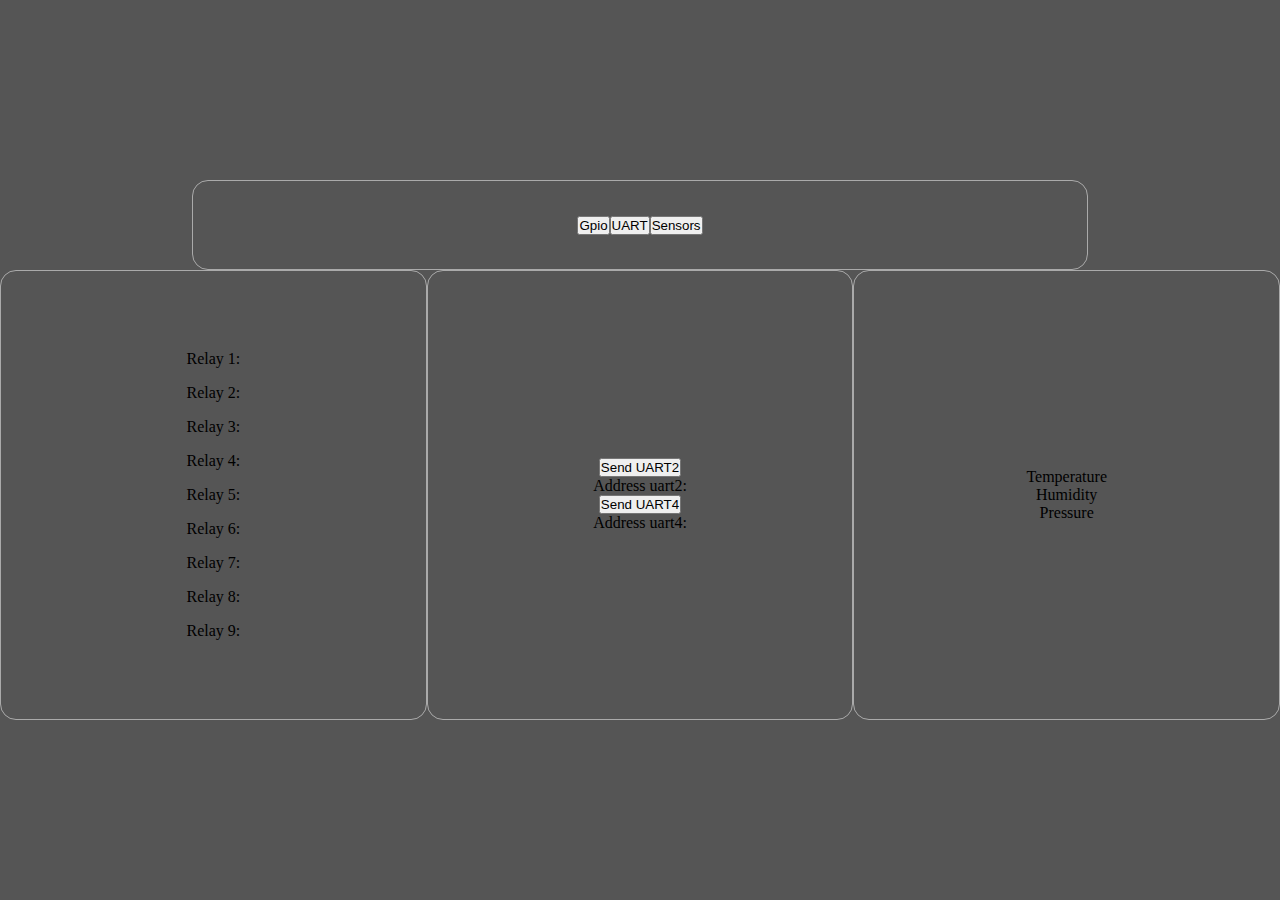
==== index.html @ f941c6cb "server started" ====
<!DOCTYPE html>
<html lang="en">
<head>
    <meta charset="UTF-8">
    <meta http-equiv="X-UA-Compatible" content="IE=edge">
    <meta name="viewport" content="width=device-width, initial-scale=1.0">
    <link rel="stylesheet" href="style.css">
    <title>GPIO Test Interface</title>
</head>
<body>
    <div class="main">
        <div class="main-btn">
            <button class="btn-gpio" id="btn-gpio" type="button">Gpio</button>
            <button class="btn-uart" id="btn-uart" type="button">UART</button>
            <button class="btn-sensors" id="btn-sensors" type="button">Sensors</button>
        </div>
        <div class="main-data">
            <div class="gpio container">
                <p>Relay 1:</p>
                <p>Relay 2:</p>
                <p>Relay 3:</p>
                <p>Relay 4:</p>
                <p>Relay 5:</p>
                <p>Relay 6:</p>
                <p>Relay 7:</p>
                <p>Relay 8:</p>
                <p>Relay 9:</p>
            </div>
            <div class="uart container">
                <button type="button" class="btn" id="btn-uart2">Send UART2</button>
                <p>Address uart2:</p>
                <button type="button" class="btn" id="btn-uart4">Send UART4</button>
                <p>Address uart4:</p>
            </div>
            <div class="sensors container">
                <p>Temperature</p>
                <p>Humidity</p>
                <p>Pressure</p>
            </div>
        </div>
    </div>
</body>
<script src="app.js"></script>
</html>
---- style.css ----
*{
    margin: 0;
    padding: 0;
    box-sizing: border-box;
}

.main{
    height: 100vh;

    display: flex;
    flex-direction: column;
    align-items: center;
    justify-content:center;

    background-color: #555;
}

.main-btn{
    width: 70%;
    height: 10vh;

    display: flex;
    align-items: center;
    justify-content: center;

    border: 1px solid #aaa;
    border-radius: 1rem;
}
.main-data{
    width: 100%;
    display: flex;
    flex-direction: row;
    align-items: center;
    justify-content:center;

}

.container{
    width: 70%;
    height: 50vh;
    border: 1px solid #aaa;
    border-radius: 1rem;
}

.gpio{
    display: flex;
    flex-direction: column;
    align-items: center;
    justify-content: center;
}

.gpio p{
    margin: 0.5rem;
}

.uart{
    display: flex;
    flex-direction: column;
    align-items: center;
    justify-content: center;
}

.sensors{
    display: flex;
    flex-direction: column;
    align-items: center;
    justify-content: center;
}

.hide{
    display: none;
}
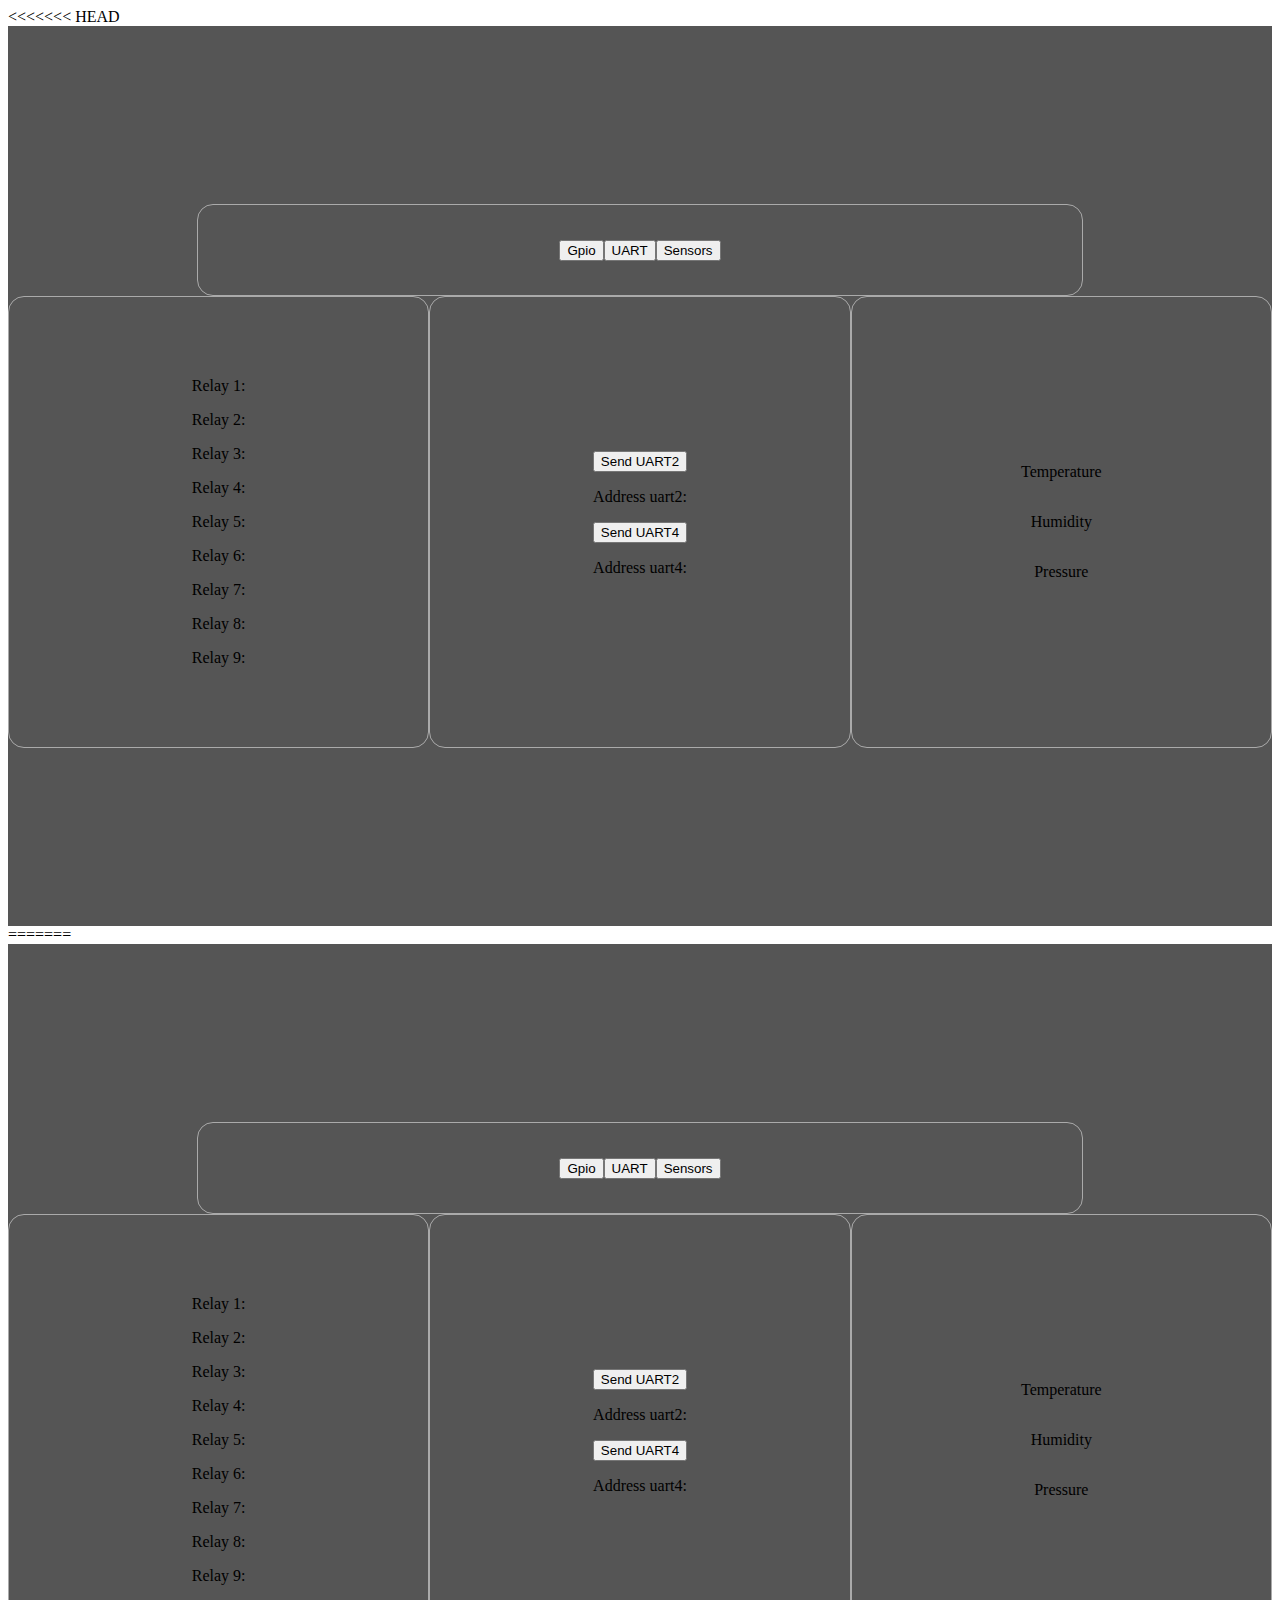
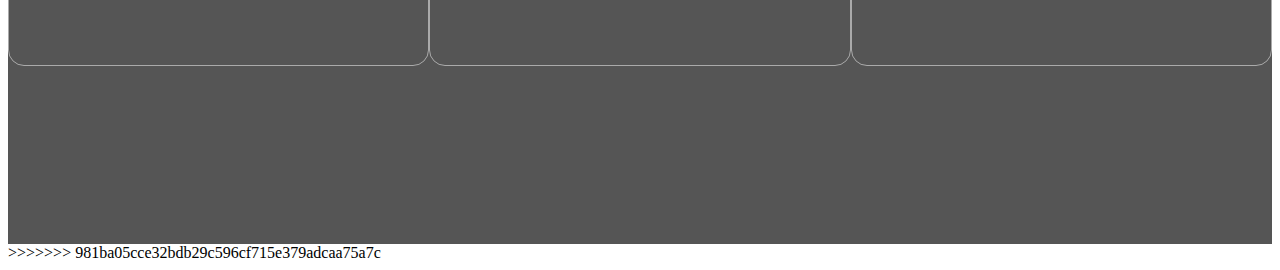
==== commit 1c425d9f: "server started" ====
--- a/index.html
+++ b/index.html
@@ -1,44 +1,90 @@
-<!DOCTYPE html>
-<html lang="en">
-<head>
-    <meta charset="UTF-8">
-    <meta http-equiv="X-UA-Compatible" content="IE=edge">
-    <meta name="viewport" content="width=device-width, initial-scale=1.0">
-    <link rel="stylesheet" href="style.css">
-    <title>GPIO Test Interface</title>
-</head>
-<body>
-    <div class="main">
-        <div class="main-btn">
-            <button class="btn-gpio" id="btn-gpio" type="button">Gpio</button>
-            <button class="btn-uart" id="btn-uart" type="button">UART</button>
-            <button class="btn-sensors" id="btn-sensors" type="button">Sensors</button>
-        </div>
-        <div class="main-data">
-            <div class="gpio container">
-                <p>Relay 1:</p>
-                <p>Relay 2:</p>
-                <p>Relay 3:</p>
-                <p>Relay 4:</p>
-                <p>Relay 5:</p>
-                <p>Relay 6:</p>
-                <p>Relay 7:</p>
-                <p>Relay 8:</p>
-                <p>Relay 9:</p>
-            </div>
-            <div class="uart container">
-                <button type="button" class="btn" id="btn-uart2">Send UART2</button>
-                <p>Address uart2:</p>
-                <button type="button" class="btn" id="btn-uart4">Send UART4</button>
-                <p>Address uart4:</p>
-            </div>
-            <div class="sensors container">
-                <p>Temperature</p>
-                <p>Humidity</p>
-                <p>Pressure</p>
-            </div>
-        </div>
-    </div>
-</body>
-<script src="app.js"></script>
+<<<<<<< HEAD
+<!DOCTYPE html>
+<html lang="en">
+<head>
+    <meta charset="UTF-8">
+    <meta http-equiv="X-UA-Compatible" content="IE=edge">
+    <meta name="viewport" content="width=device-width, initial-scale=1.0">
+    <link rel="stylesheet" href="style.css">
+    <title>GPIO Test Interface</title>
+</head>
+<body>
+    <div class="main">
+        <div class="main-btn">
+            <button class="btn-gpio" id="btn-gpio" type="button">Gpio</button>
+            <button class="btn-uart" id="btn-uart" type="button">UART</button>
+            <button class="btn-sensors" id="btn-sensors" type="button">Sensors</button>
+        </div>
+        <div class="main-data">
+            <div class="gpio container">
+                <p>Relay 1:</p>
+                <p>Relay 2:</p>
+                <p>Relay 3:</p>
+                <p>Relay 4:</p>
+                <p>Relay 5:</p>
+                <p>Relay 6:</p>
+                <p>Relay 7:</p>
+                <p>Relay 8:</p>
+                <p>Relay 9:</p>
+            </div>
+            <div class="uart container">
+                <button type="button" class="btn" id="btn-uart2">Send UART2</button>
+                <p>Address uart2:</p>
+                <button type="button" class="btn" id="btn-uart4">Send UART4</button>
+                <p>Address uart4:</p>
+            </div>
+            <div class="sensors container">
+                <p>Temperature</p>
+                <p>Humidity</p>
+                <p>Pressure</p>
+            </div>
+        </div>
+    </div>
+</body>
+<script src="app.js"></script>
+=======
+<!DOCTYPE html>
+<html lang="en">
+<head>
+    <meta charset="UTF-8">
+    <meta http-equiv="X-UA-Compatible" content="IE=edge">
+    <meta name="viewport" content="width=device-width, initial-scale=1.0">
+    <link rel="stylesheet" href="style.css">
+    <title>GPIO Test Interface</title>
+</head>
+<body>
+    <div class="main">
+        <div class="main-btn">
+            <button class="btn-gpio" id="btn-gpio" type="button">Gpio</button>
+            <button class="btn-uart" id="btn-uart" type="button">UART</button>
+            <button class="btn-sensors" id="btn-sensors" type="button">Sensors</button>
+        </div>
+        <div class="main-data">
+            <div class="gpio container">
+                <p>Relay 1:</p>
+                <p>Relay 2:</p>
+                <p>Relay 3:</p>
+                <p>Relay 4:</p>
+                <p>Relay 5:</p>
+                <p>Relay 6:</p>
+                <p>Relay 7:</p>
+                <p>Relay 8:</p>
+                <p>Relay 9:</p>
+            </div>
+            <div class="uart container">
+                <button type="button" class="btn" id="btn-uart2">Send UART2</button>
+                <p>Address uart2:</p>
+                <button type="button" class="btn" id="btn-uart4">Send UART4</button>
+                <p>Address uart4:</p>
+            </div>
+            <div class="sensors container">
+                <p>Temperature</p>
+                <p>Humidity</p>
+                <p>Pressure</p>
+            </div>
+        </div>
+    </div>
+</body>
+<script src="app.js"></script>
+>>>>>>> 981ba05cce32bdb29c596cf715e379adcaa75a7c
 </html>--- a/style.css
+++ b/style.css
@@ -1,72 +1,146 @@
-*{
-    margin: 0;
-    padding: 0;
-    box-sizing: border-box;
-}
-
-.main{
-    height: 100vh;
-
-    display: flex;
-    flex-direction: column;
-    align-items: center;
-    justify-content:center;
-
-    background-color: #555;
-}
-
-.main-btn{
-    width: 70%;
-    height: 10vh;
-
-    display: flex;
-    align-items: center;
-    justify-content: center;
-
-    border: 1px solid #aaa;
-    border-radius: 1rem;
-}
-.main-data{
-    width: 100%;
-    display: flex;
-    flex-direction: row;
-    align-items: center;
-    justify-content:center;
-
-}
-
-.container{
-    width: 70%;
-    height: 50vh;
-    border: 1px solid #aaa;
-    border-radius: 1rem;
-}
-
-.gpio{
-    display: flex;
-    flex-direction: column;
-    align-items: center;
-    justify-content: center;
-}
-
-.gpio p{
-    margin: 0.5rem;
-}
-
-.uart{
-    display: flex;
-    flex-direction: column;
-    align-items: center;
-    justify-content: center;
-}
-
-.sensors{
-    display: flex;
-    flex-direction: column;
-    align-items: center;
-    justify-content: center;
-}
-
-.hide{
-    display: none;
+<<<<<<< HEAD
+*{
+    margin: 0;
+    padding: 0;
+    box-sizing: border-box;
+}
+
+.main{
+    height: 100vh;
+
+    display: flex;
+    flex-direction: column;
+    align-items: center;
+    justify-content:center;
+
+    background-color: #555;
+}
+
+.main-btn{
+    width: 70%;
+    height: 10vh;
+
+    display: flex;
+    align-items: center;
+    justify-content: center;
+
+    border: 1px solid #aaa;
+    border-radius: 1rem;
+}
+.main-data{
+    width: 100%;
+    display: flex;
+    flex-direction: row;
+    align-items: center;
+    justify-content:center;
+
+}
+
+.container{
+    width: 70%;
+    height: 50vh;
+    border: 1px solid #aaa;
+    border-radius: 1rem;
+}
+
+.gpio{
+    display: flex;
+    flex-direction: column;
+    align-items: center;
+    justify-content: center;
+}
+
+.gpio p{
+    margin: 0.5rem;
+}
+
+.uart{
+    display: flex;
+    flex-direction: column;
+    align-items: center;
+    justify-content: center;
+}
+
+.sensors{
+    display: flex;
+    flex-direction: column;
+    align-items: center;
+    justify-content: center;
+}
+
+.hide{
+    display: none;
+=======
+*{
+    margin: 0;
+    padding: 0;
+    box-sizing: border-box;
+}
+
+.main{
+    height: 100vh;
+
+    display: flex;
+    flex-direction: column;
+    align-items: center;
+    justify-content:center;
+
+    background-color: #555;
+}
+
+.main-btn{
+    width: 70%;
+    height: 10vh;
+
+    display: flex;
+    align-items: center;
+    justify-content: center;
+
+    border: 1px solid #aaa;
+    border-radius: 1rem;
+}
+.main-data{
+    width: 100%;
+    display: flex;
+    flex-direction: row;
+    align-items: center;
+    justify-content:center;
+
+}
+
+.container{
+    width: 70%;
+    height: 50vh;
+    border: 1px solid #aaa;
+    border-radius: 1rem;
+}
+
+.gpio{
+    display: flex;
+    flex-direction: column;
+    align-items: center;
+    justify-content: center;
+}
+
+.gpio p{
+    margin: 0.5rem;
+}
+
+.uart{
+    display: flex;
+    flex-direction: column;
+    align-items: center;
+    justify-content: center;
+}
+
+.sensors{
+    display: flex;
+    flex-direction: column;
+    align-items: center;
+    justify-content: center;
+}
+
+.hide{
+    display: none;
+>>>>>>> 981ba05cce32bdb29c596cf715e379adcaa75a7c
 }--- a/style.css
+++ b/style.css
@@ -1,72 +1,146 @@
-*{
-    margin: 0;
-    padding: 0;
-    box-sizing: border-box;
-}
-
-.main{
-    height: 100vh;
-
-    display: flex;
-    flex-direction: column;
-    align-items: center;
-    justify-content:center;
-
-    background-color: #555;
-}
-
-.main-btn{
-    width: 70%;
-    height: 10vh;
-
-    display: flex;
-    align-items: center;
-    justify-content: center;
-
-    border: 1px solid #aaa;
-    border-radius: 1rem;
-}
-.main-data{
-    width: 100%;
-    display: flex;
-    flex-direction: row;
-    align-items: center;
-    justify-content:center;
-
-}
-
-.container{
-    width: 70%;
-    height: 50vh;
-    border: 1px solid #aaa;
-    border-radius: 1rem;
-}
-
-.gpio{
-    display: flex;
-    flex-direction: column;
-    align-items: center;
-    justify-content: center;
-}
-
-.gpio p{
-    margin: 0.5rem;
-}
-
-.uart{
-    display: flex;
-    flex-direction: column;
-    align-items: center;
-    justify-content: center;
-}
-
-.sensors{
-    display: flex;
-    flex-direction: column;
-    align-items: center;
-    justify-content: center;
-}
-
-.hide{
-    display: none;
+<<<<<<< HEAD
+*{
+    margin: 0;
+    padding: 0;
+    box-sizing: border-box;
+}
+
+.main{
+    height: 100vh;
+
+    display: flex;
+    flex-direction: column;
+    align-items: center;
+    justify-content:center;
+
+    background-color: #555;
+}
+
+.main-btn{
+    width: 70%;
+    height: 10vh;
+
+    display: flex;
+    align-items: center;
+    justify-content: center;
+
+    border: 1px solid #aaa;
+    border-radius: 1rem;
+}
+.main-data{
+    width: 100%;
+    display: flex;
+    flex-direction: row;
+    align-items: center;
+    justify-content:center;
+
+}
+
+.container{
+    width: 70%;
+    height: 50vh;
+    border: 1px solid #aaa;
+    border-radius: 1rem;
+}
+
+.gpio{
+    display: flex;
+    flex-direction: column;
+    align-items: center;
+    justify-content: center;
+}
+
+.gpio p{
+    margin: 0.5rem;
+}
+
+.uart{
+    display: flex;
+    flex-direction: column;
+    align-items: center;
+    justify-content: center;
+}
+
+.sensors{
+    display: flex;
+    flex-direction: column;
+    align-items: center;
+    justify-content: center;
+}
+
+.hide{
+    display: none;
+=======
+*{
+    margin: 0;
+    padding: 0;
+    box-sizing: border-box;
+}
+
+.main{
+    height: 100vh;
+
+    display: flex;
+    flex-direction: column;
+    align-items: center;
+    justify-content:center;
+
+    background-color: #555;
+}
+
+.main-btn{
+    width: 70%;
+    height: 10vh;
+
+    display: flex;
+    align-items: center;
+    justify-content: center;
+
+    border: 1px solid #aaa;
+    border-radius: 1rem;
+}
+.main-data{
+    width: 100%;
+    display: flex;
+    flex-direction: row;
+    align-items: center;
+    justify-content:center;
+
+}
+
+.container{
+    width: 70%;
+    height: 50vh;
+    border: 1px solid #aaa;
+    border-radius: 1rem;
+}
+
+.gpio{
+    display: flex;
+    flex-direction: column;
+    align-items: center;
+    justify-content: center;
+}
+
+.gpio p{
+    margin: 0.5rem;
+}
+
+.uart{
+    display: flex;
+    flex-direction: column;
+    align-items: center;
+    justify-content: center;
+}
+
+.sensors{
+    display: flex;
+    flex-direction: column;
+    align-items: center;
+    justify-content: center;
+}
+
+.hide{
+    display: none;
+>>>>>>> 981ba05cce32bdb29c596cf715e379adcaa75a7c
 }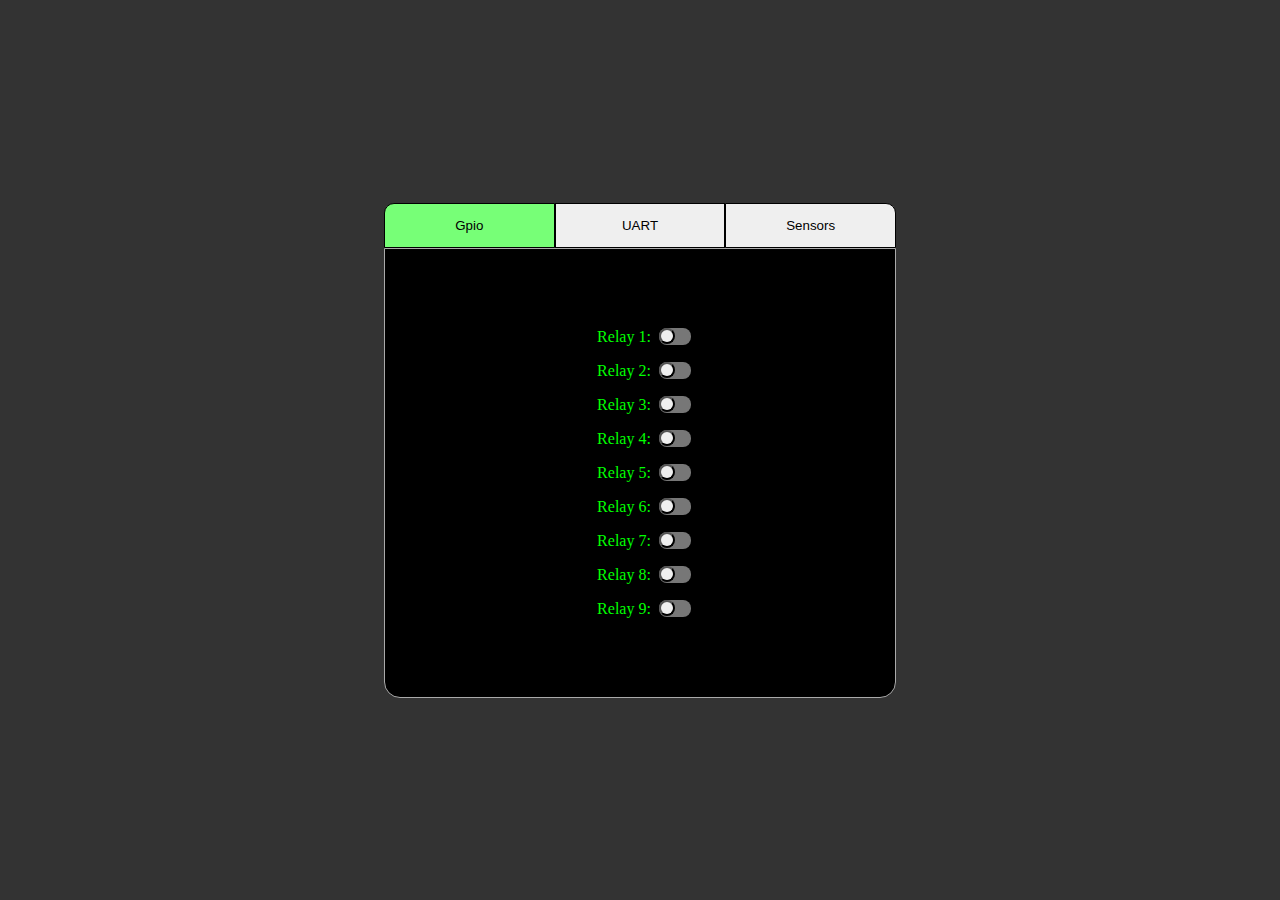
==== commit c1a0e10c: "piGpio Frontend" ====
--- a/index.html
+++ b/index.html
@@ -1,4 +1,3 @@
-<<<<<<< HEAD
 <!DOCTYPE html>
 <html lang="en">
 <head>
@@ -11,29 +10,74 @@
 <body>
     <div class="main">
         <div class="main-btn">
-            <button class="btn-gpio" id="btn-gpio" type="button">Gpio</button>
-            <button class="btn-uart" id="btn-uart" type="button">UART</button>
-            <button class="btn-sensors" id="btn-sensors" type="button">Sensors</button>
+            <button class="btn-gpio header-btn pressed" id="btn-gpio" type="button">Gpio</button>
+            <button class="btn-uart header-btn" id="btn-uart" type="button">UART</button>
+            <button class="btn-sensors header-btn" id="btn-sensors" type="button">Sensors</button>
         </div>
         <div class="main-data">
-            <div class="gpio container">
-                <p>Relay 1:</p>
-                <p>Relay 2:</p>
-                <p>Relay 3:</p>
-                <p>Relay 4:</p>
-                <p>Relay 5:</p>
-                <p>Relay 6:</p>
-                <p>Relay 7:</p>
-                <p>Relay 8:</p>
-                <p>Relay 9:</p>
+            <div class="gpio container" id="gpio">
+                <div class="gpio-row">
+                    <p>Relay 1: </p>
+                    <div class="tog-container">
+                        <button class="btn-toggler" id="switcher-1"></button>
+                    </div>
+                </div>
+                <div class="gpio-row">
+                    <p>Relay 2: </p>
+                    <div class="tog-container">
+                        <button class="btn-toggler" id="switcher-2"></button>
+                    </div>
+                </div>
+                <div class="gpio-row">
+                    <p>Relay 3: </p>
+                    <div class="tog-container">
+                        <button class="btn-toggler" id="switcher-3"></button>
+                    </div>
+                </div>
+                <div class="gpio-row">
+                    <p>Relay 4: </p>
+                    <div class="tog-container">
+                        <button class="btn-toggler" id="switcher-4"></button>
+                    </div>
+                </div>
+                <div class="gpio-row">
+                    <p>Relay 5: </p>
+                    <div class="tog-container">
+                        <button class="btn-toggler" id="switcher-5"></button>
+                    </div>
+                </div>
+                <div class="gpio-row">
+                    <p>Relay 6: </p>
+                    <div class="tog-container">
+                            <button class="btn-toggler" id="switcher-6"></button>
+                        </div>
+                </div>
+                <div class="gpio-row">
+                    <p>Relay 7: </p>
+                    <div class="tog-container">
+                        <button class="btn-toggler" id="switcher-7"></button>
+                    </div>
+                </div>
+                <div class="gpio-row">
+                    <p>Relay 8: </p>
+                    <div class="tog-container">
+                        <button class="btn-toggler" id="switcher-8"></button>
+                    </div>
+                </div>
+                <div class="gpio-row">
+                    <p>Relay 9: </p>
+                    <div class="tog-container">
+                        <button class="btn-toggler" id="switcher-9"></button>
+                    </div>
+                </div>
             </div>
-            <div class="uart container">
+            <div class="uart container hide" id="uart">
                 <button type="button" class="btn" id="btn-uart2">Send UART2</button>
                 <p>Address uart2:</p>
                 <button type="button" class="btn" id="btn-uart4">Send UART4</button>
                 <p>Address uart4:</p>
             </div>
-            <div class="sensors container">
+            <div class="sensors container hide" id="sensors">
                 <p>Temperature</p>
                 <p>Humidity</p>
                 <p>Pressure</p>
@@ -42,49 +86,5 @@
     </div>
 </body>
 <script src="app.js"></script>
-=======
-<!DOCTYPE html>
-<html lang="en">
-<head>
-    <meta charset="UTF-8">
-    <meta http-equiv="X-UA-Compatible" content="IE=edge">
-    <meta name="viewport" content="width=device-width, initial-scale=1.0">
-    <link rel="stylesheet" href="style.css">
-    <title>GPIO Test Interface</title>
-</head>
-<body>
-    <div class="main">
-        <div class="main-btn">
-            <button class="btn-gpio" id="btn-gpio" type="button">Gpio</button>
-            <button class="btn-uart" id="btn-uart" type="button">UART</button>
-            <button class="btn-sensors" id="btn-sensors" type="button">Sensors</button>
-        </div>
-        <div class="main-data">
-            <div class="gpio container">
-                <p>Relay 1:</p>
-                <p>Relay 2:</p>
-                <p>Relay 3:</p>
-                <p>Relay 4:</p>
-                <p>Relay 5:</p>
-                <p>Relay 6:</p>
-                <p>Relay 7:</p>
-                <p>Relay 8:</p>
-                <p>Relay 9:</p>
-            </div>
-            <div class="uart container">
-                <button type="button" class="btn" id="btn-uart2">Send UART2</button>
-                <p>Address uart2:</p>
-                <button type="button" class="btn" id="btn-uart4">Send UART4</button>
-                <p>Address uart4:</p>
-            </div>
-            <div class="sensors container">
-                <p>Temperature</p>
-                <p>Humidity</p>
-                <p>Pressure</p>
-            </div>
-        </div>
-    </div>
-</body>
-<script src="app.js"></script>
->>>>>>> 981ba05cce32bdb29c596cf715e379adcaa75a7c
+<script src="switcher.js"></script>
 </html>--- a/style.css
+++ b/style.css
@@ -1,4 +1,3 @@
-<<<<<<< HEAD
 *{
     margin: 0;
     padding: 0;
@@ -11,22 +10,42 @@
     display: flex;
     flex-direction: column;
     align-items: center;
-    justify-content:center;
+    justify-content: center;
 
-    background-color: #555;
+    background-color: #333;
 }
 
 .main-btn{
-    width: 70%;
-    height: 10vh;
+    width: 40%;
+    height: 5vh;
 
     display: flex;
     align-items: center;
     justify-content: center;
+}
 
-    border: 1px solid #aaa;
-    border-radius: 1rem;
+.header-btn{
+    width: 34%;
+    height:inherit;
+    border: 1px solid #000;
 }
+
+.header-btn:first-child{
+    border-radius: 10px 0 0 0;
+}
+
+.header-btn:last-child{
+    border-radius: 0 10px 0 0;
+}
+
+.header-btn:hover{
+    background-color: #cfc
+}
+
+.pressed{
+    background-color: #7f7
+}
+
 .main-data{
     width: 100%;
     display: flex;
@@ -37,10 +56,13 @@
 }
 
 .container{
-    width: 70%;
+    width: 40%;
     height: 50vh;
     border: 1px solid #aaa;
-    border-radius: 1rem;
+    border-radius: 0 0 1rem 1rem;
+
+    color: #0f0;
+    background-color: #000;
 }
 
 .gpio{
@@ -52,6 +74,32 @@
 
 .gpio p{
     margin: 0.5rem;
+}
+
+.gpio-row{
+    display: flex;
+    flex-direction: row;
+    align-items: center;
+}
+
+.tog-container{
+    width: 2rem;
+    height: 1.1rem;
+    background-color: #777;
+    border-radius: 0.5rem;
+}
+.btn-toggler{
+    position: relative;
+
+    height: 1rem;
+    width: 1rem;
+
+    border-radius: 50%;
+}
+.on-off{
+    position: relative;
+    top: 0;
+    left: 50%;
 }
 
 .uart{
@@ -70,77 +118,4 @@
 
 .hide{
     display: none;
-=======
-*{
-    margin: 0;
-    padding: 0;
-    box-sizing: border-box;
-}
-
-.main{
-    height: 100vh;
-
-    display: flex;
-    flex-direction: column;
-    align-items: center;
-    justify-content:center;
-
-    background-color: #555;
-}
-
-.main-btn{
-    width: 70%;
-    height: 10vh;
-
-    display: flex;
-    align-items: center;
-    justify-content: center;
-
-    border: 1px solid #aaa;
-    border-radius: 1rem;
-}
-.main-data{
-    width: 100%;
-    display: flex;
-    flex-direction: row;
-    align-items: center;
-    justify-content:center;
-
-}
-
-.container{
-    width: 70%;
-    height: 50vh;
-    border: 1px solid #aaa;
-    border-radius: 1rem;
-}
-
-.gpio{
-    display: flex;
-    flex-direction: column;
-    align-items: center;
-    justify-content: center;
-}
-
-.gpio p{
-    margin: 0.5rem;
-}
-
-.uart{
-    display: flex;
-    flex-direction: column;
-    align-items: center;
-    justify-content: center;
-}
-
-.sensors{
-    display: flex;
-    flex-direction: column;
-    align-items: center;
-    justify-content: center;
-}
-
-.hide{
-    display: none;
->>>>>>> 981ba05cce32bdb29c596cf715e379adcaa75a7c
 }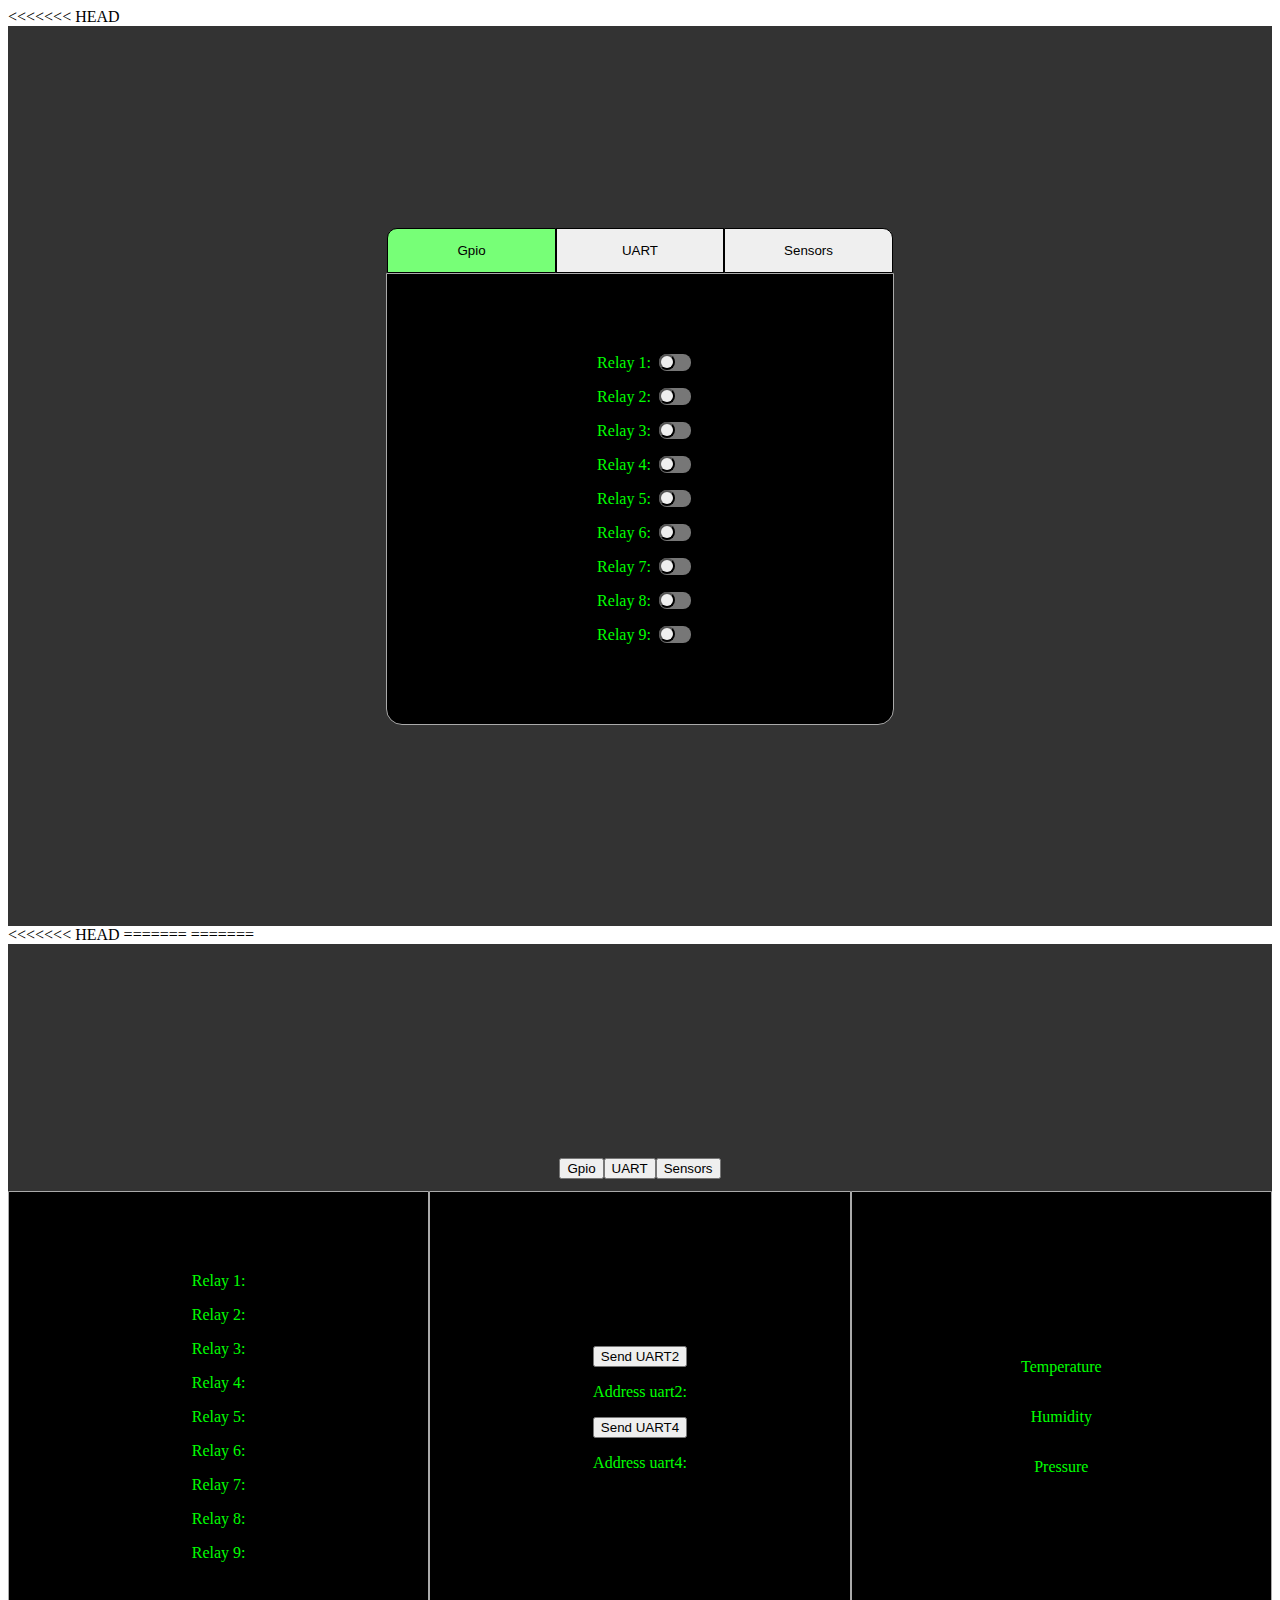
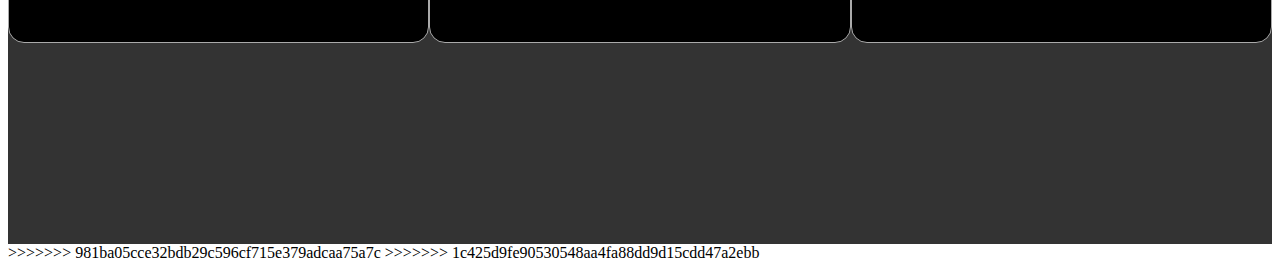
==== commit 91cff310: "piGpio Frontend" ====
--- a/index.html
+++ b/index.html
@@ -1,3 +1,4 @@
+<<<<<<< HEAD
 <!DOCTYPE html>
 <html lang="en">
 <head>
@@ -86,5 +87,53 @@
     </div>
 </body>
 <script src="app.js"></script>
+<<<<<<< HEAD
 <script src="switcher.js"></script>
+=======
+=======
+<!DOCTYPE html>
+<html lang="en">
+<head>
+    <meta charset="UTF-8">
+    <meta http-equiv="X-UA-Compatible" content="IE=edge">
+    <meta name="viewport" content="width=device-width, initial-scale=1.0">
+    <link rel="stylesheet" href="style.css">
+    <title>GPIO Test Interface</title>
+</head>
+<body>
+    <div class="main">
+        <div class="main-btn">
+            <button class="btn-gpio" id="btn-gpio" type="button">Gpio</button>
+            <button class="btn-uart" id="btn-uart" type="button">UART</button>
+            <button class="btn-sensors" id="btn-sensors" type="button">Sensors</button>
+        </div>
+        <div class="main-data">
+            <div class="gpio container">
+                <p>Relay 1:</p>
+                <p>Relay 2:</p>
+                <p>Relay 3:</p>
+                <p>Relay 4:</p>
+                <p>Relay 5:</p>
+                <p>Relay 6:</p>
+                <p>Relay 7:</p>
+                <p>Relay 8:</p>
+                <p>Relay 9:</p>
+            </div>
+            <div class="uart container">
+                <button type="button" class="btn" id="btn-uart2">Send UART2</button>
+                <p>Address uart2:</p>
+                <button type="button" class="btn" id="btn-uart4">Send UART4</button>
+                <p>Address uart4:</p>
+            </div>
+            <div class="sensors container">
+                <p>Temperature</p>
+                <p>Humidity</p>
+                <p>Pressure</p>
+            </div>
+        </div>
+    </div>
+</body>
+<script src="app.js"></script>
+>>>>>>> 981ba05cce32bdb29c596cf715e379adcaa75a7c
+>>>>>>> 1c425d9fe90530548aa4fa88dd9d15cdd47a2ebb
 </html>--- a/style.css
+++ b/style.css
@@ -1,3 +1,4 @@
+<<<<<<< HEAD
 *{
     margin: 0;
     padding: 0;
@@ -118,4 +119,77 @@
 
 .hide{
     display: none;
+=======
+*{
+    margin: 0;
+    padding: 0;
+    box-sizing: border-box;
+}
+
+.main{
+    height: 100vh;
+
+    display: flex;
+    flex-direction: column;
+    align-items: center;
+    justify-content:center;
+
+    background-color: #555;
+}
+
+.main-btn{
+    width: 70%;
+    height: 10vh;
+
+    display: flex;
+    align-items: center;
+    justify-content: center;
+
+    border: 1px solid #aaa;
+    border-radius: 1rem;
+}
+.main-data{
+    width: 100%;
+    display: flex;
+    flex-direction: row;
+    align-items: center;
+    justify-content:center;
+
+}
+
+.container{
+    width: 70%;
+    height: 50vh;
+    border: 1px solid #aaa;
+    border-radius: 1rem;
+}
+
+.gpio{
+    display: flex;
+    flex-direction: column;
+    align-items: center;
+    justify-content: center;
+}
+
+.gpio p{
+    margin: 0.5rem;
+}
+
+.uart{
+    display: flex;
+    flex-direction: column;
+    align-items: center;
+    justify-content: center;
+}
+
+.sensors{
+    display: flex;
+    flex-direction: column;
+    align-items: center;
+    justify-content: center;
+}
+
+.hide{
+    display: none;
+>>>>>>> 981ba05cce32bdb29c596cf715e379adcaa75a7c
 }--- a/style.css
+++ b/style.css
@@ -1,3 +1,4 @@
+<<<<<<< HEAD
 *{
     margin: 0;
     padding: 0;
@@ -118,4 +119,77 @@
 
 .hide{
     display: none;
+=======
+*{
+    margin: 0;
+    padding: 0;
+    box-sizing: border-box;
+}
+
+.main{
+    height: 100vh;
+
+    display: flex;
+    flex-direction: column;
+    align-items: center;
+    justify-content:center;
+
+    background-color: #555;
+}
+
+.main-btn{
+    width: 70%;
+    height: 10vh;
+
+    display: flex;
+    align-items: center;
+    justify-content: center;
+
+    border: 1px solid #aaa;
+    border-radius: 1rem;
+}
+.main-data{
+    width: 100%;
+    display: flex;
+    flex-direction: row;
+    align-items: center;
+    justify-content:center;
+
+}
+
+.container{
+    width: 70%;
+    height: 50vh;
+    border: 1px solid #aaa;
+    border-radius: 1rem;
+}
+
+.gpio{
+    display: flex;
+    flex-direction: column;
+    align-items: center;
+    justify-content: center;
+}
+
+.gpio p{
+    margin: 0.5rem;
+}
+
+.uart{
+    display: flex;
+    flex-direction: column;
+    align-items: center;
+    justify-content: center;
+}
+
+.sensors{
+    display: flex;
+    flex-direction: column;
+    align-items: center;
+    justify-content: center;
+}
+
+.hide{
+    display: none;
+>>>>>>> 981ba05cce32bdb29c596cf715e379adcaa75a7c
 }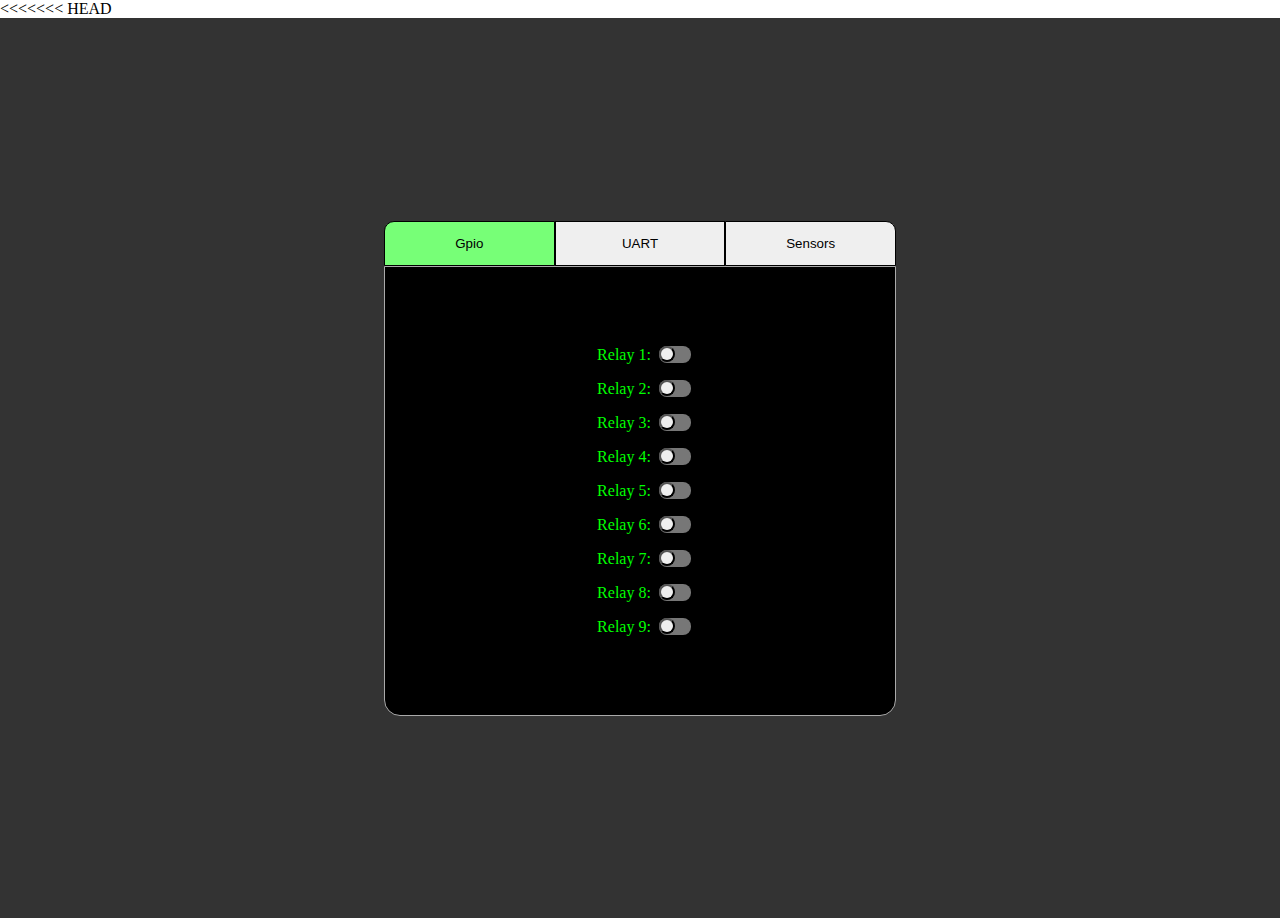
==== commit 5797f32a: "server started" ====
--- a/index.html
+++ b/index.html
@@ -5,7 +5,7 @@
     <meta charset="UTF-8">
     <meta http-equiv="X-UA-Compatible" content="IE=edge">
     <meta name="viewport" content="width=device-width, initial-scale=1.0">
-    <link rel="stylesheet" href="style.css">
+    <link rel="stylesheet" href="static/style.css">
     <title>GPIO Test Interface</title>
 </head>
 <body>
@@ -86,54 +86,6 @@
         </div>
     </div>
 </body>
-<script src="app.js"></script>
-<<<<<<< HEAD
-<script src="switcher.js"></script>
-=======
-=======
-<!DOCTYPE html>
-<html lang="en">
-<head>
-    <meta charset="UTF-8">
-    <meta http-equiv="X-UA-Compatible" content="IE=edge">
-    <meta name="viewport" content="width=device-width, initial-scale=1.0">
-    <link rel="stylesheet" href="style.css">
-    <title>GPIO Test Interface</title>
-</head>
-<body>
-    <div class="main">
-        <div class="main-btn">
-            <button class="btn-gpio" id="btn-gpio" type="button">Gpio</button>
-            <button class="btn-uart" id="btn-uart" type="button">UART</button>
-            <button class="btn-sensors" id="btn-sensors" type="button">Sensors</button>
-        </div>
-        <div class="main-data">
-            <div class="gpio container">
-                <p>Relay 1:</p>
-                <p>Relay 2:</p>
-                <p>Relay 3:</p>
-                <p>Relay 4:</p>
-                <p>Relay 5:</p>
-                <p>Relay 6:</p>
-                <p>Relay 7:</p>
-                <p>Relay 8:</p>
-                <p>Relay 9:</p>
-            </div>
-            <div class="uart container">
-                <button type="button" class="btn" id="btn-uart2">Send UART2</button>
-                <p>Address uart2:</p>
-                <button type="button" class="btn" id="btn-uart4">Send UART4</button>
-                <p>Address uart4:</p>
-            </div>
-            <div class="sensors container">
-                <p>Temperature</p>
-                <p>Humidity</p>
-                <p>Pressure</p>
-            </div>
-        </div>
-    </div>
-</body>
-<script src="app.js"></script>
->>>>>>> 981ba05cce32bdb29c596cf715e379adcaa75a7c
->>>>>>> 1c425d9fe90530548aa4fa88dd9d15cdd47a2ebb
+<script src="/static/app.js"></script>
+<script src="/static/switcher.js"></script>
 </html>--- a/static/style.css
+++ b/static/style.css
@@ -0,0 +1,121 @@
+*{
+    margin: 0;
+    padding: 0;
+    box-sizing: border-box;
+}
+
+.main{
+    height: 100vh;
+
+    display: flex;
+    flex-direction: column;
+    align-items: center;
+    justify-content: center;
+
+    background-color: #333;
+}
+
+.main-btn{
+    width: 40%;
+    height: 5vh;
+
+    display: flex;
+    align-items: center;
+    justify-content: center;
+}
+
+.header-btn{
+    width: 34%;
+    height:inherit;
+    border: 1px solid #000;
+}
+
+.header-btn:first-child{
+    border-radius: 10px 0 0 0;
+}
+
+.header-btn:last-child{
+    border-radius: 0 10px 0 0;
+}
+
+.header-btn:hover{
+    background-color: #cfc
+}
+
+.pressed{
+    background-color: #7f7
+}
+
+.main-data{
+    width: 100%;
+    display: flex;
+    flex-direction: row;
+    align-items: center;
+    justify-content:center;
+
+}
+
+.container{
+    width: 40%;
+    height: 50vh;
+    border: 1px solid #aaa;
+    border-radius: 0 0 1rem 1rem;
+
+    color: #0f0;
+    background-color: #000;
+}
+
+.gpio{
+    display: flex;
+    flex-direction: column;
+    align-items: center;
+    justify-content: center;
+}
+
+.gpio p{
+    margin: 0.5rem;
+}
+
+.gpio-row{
+    display: flex;
+    flex-direction: row;
+    align-items: center;
+}
+
+.tog-container{
+    width: 2rem;
+    height: 1.1rem;
+    background-color: #777;
+    border-radius: 0.5rem;
+}
+.btn-toggler{
+    position: relative;
+
+    height: 1rem;
+    width: 1rem;
+
+    border-radius: 50%;
+}
+.on-off{
+    position: relative;
+    top: 0;
+    left: 50%;
+}
+
+.uart{
+    display: flex;
+    flex-direction: column;
+    align-items: center;
+    justify-content: center;
+}
+
+.sensors{
+    display: flex;
+    flex-direction: column;
+    align-items: center;
+    justify-content: center;
+}
+
+.hide{
+    display: none;
+}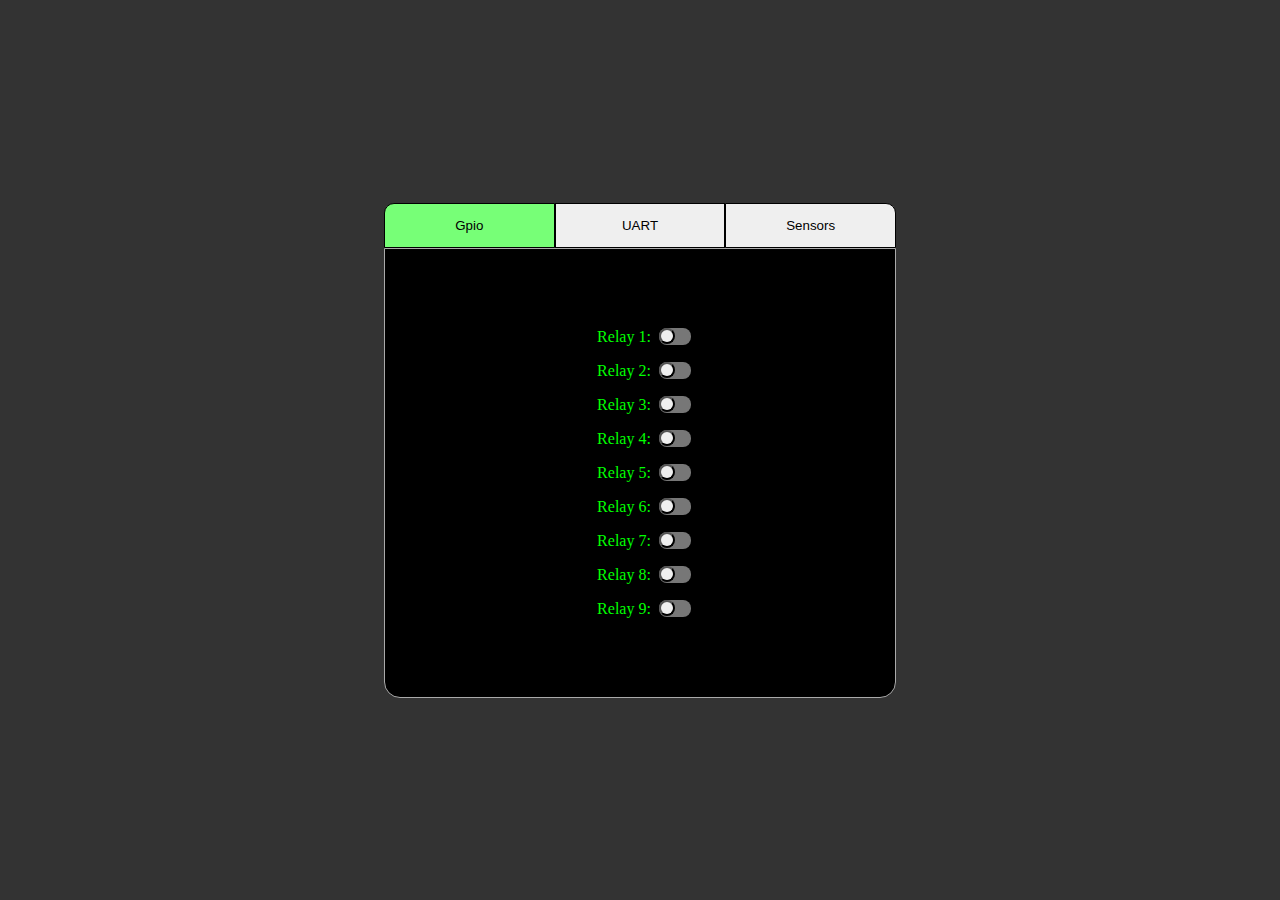
==== commit e9c97c76: "piGpio Frontend" ====
--- a/index.html
+++ b/index.html
@@ -1,11 +1,10 @@
-<<<<<<< HEAD
 <!DOCTYPE html>
 <html lang="en">
 <head>
     <meta charset="UTF-8">
     <meta http-equiv="X-UA-Compatible" content="IE=edge">
     <meta name="viewport" content="width=device-width, initial-scale=1.0">
-    <link rel="stylesheet" href="static/style.css">
+    <link rel="stylesheet" href="style.css">
     <title>GPIO Test Interface</title>
 </head>
 <body>
@@ -86,6 +85,6 @@
         </div>
     </div>
 </body>
-<script src="/static/app.js"></script>
-<script src="/static/switcher.js"></script>
+<script src="app.js"></script>
+<script src="switcher.js"></script>
 </html>--- a/style.css
+++ b/style.css
@@ -0,0 +1,122 @@
+*{
+    margin: 0;
+    padding: 0;
+    box-sizing: border-box;
+}
+
+.main{
+    height: 100vh;
+
+    display: flex;
+    flex-direction: column;
+    align-items: center;
+    justify-content: center;
+
+    background-color: #333;
+}
+
+.main-btn{
+    width: 40%;
+    height: 5vh;
+
+    display: flex;
+    align-items: center;
+    justify-content: center;
+}
+
+.header-btn{
+    width: 34%;
+    height:inherit;
+    border: 1px solid #000;
+}
+
+.header-btn:first-child{
+    border-radius: 10px 0 0 0;
+}
+
+.header-btn:last-child{
+    border-radius: 0 10px 0 0;
+}
+
+.header-btn:hover{
+    background-color: #cfc
+}
+
+.pressed{
+    background-color: #7f7
+}
+
+.main-data{
+    width: 100%;
+    display: flex;
+    flex-direction: row;
+    align-items: center;
+    justify-content:center;
+
+}
+
+.container{
+    width: 40%;
+    height: 50vh;
+    border: 1px solid #aaa;
+    border-radius: 0 0 1rem 1rem;
+
+    color: #0f0;
+    background-color: #000;
+}
+
+.gpio{
+    display: flex;
+    flex-direction: column;
+    align-items: center;
+    justify-content: center;
+}
+
+.gpio p{
+    margin: 0.5rem;
+}
+
+.gpio-row{
+    display: flex;
+    flex-direction: row;
+    align-items: center;
+}
+
+.tog-container{
+    width: 2rem;
+    height: 1.1rem;
+    background-color: #777;
+    border-radius: 0.5rem;
+}
+.btn-toggler{
+    position: relative;
+
+    height: 1rem;
+    width: 1rem;
+
+    border-radius: 50%;
+}
+.on-off{
+    position: relative;
+    top: 0;
+    left: 50%;
+    background-color: #0f0;
+}
+
+.uart{
+    display: flex;
+    flex-direction: column;
+    align-items: center;
+    justify-content: center;
+}
+
+.sensors{
+    display: flex;
+    flex-direction: column;
+    align-items: center;
+    justify-content: center;
+}
+
+.hide{
+    display: none;
+}